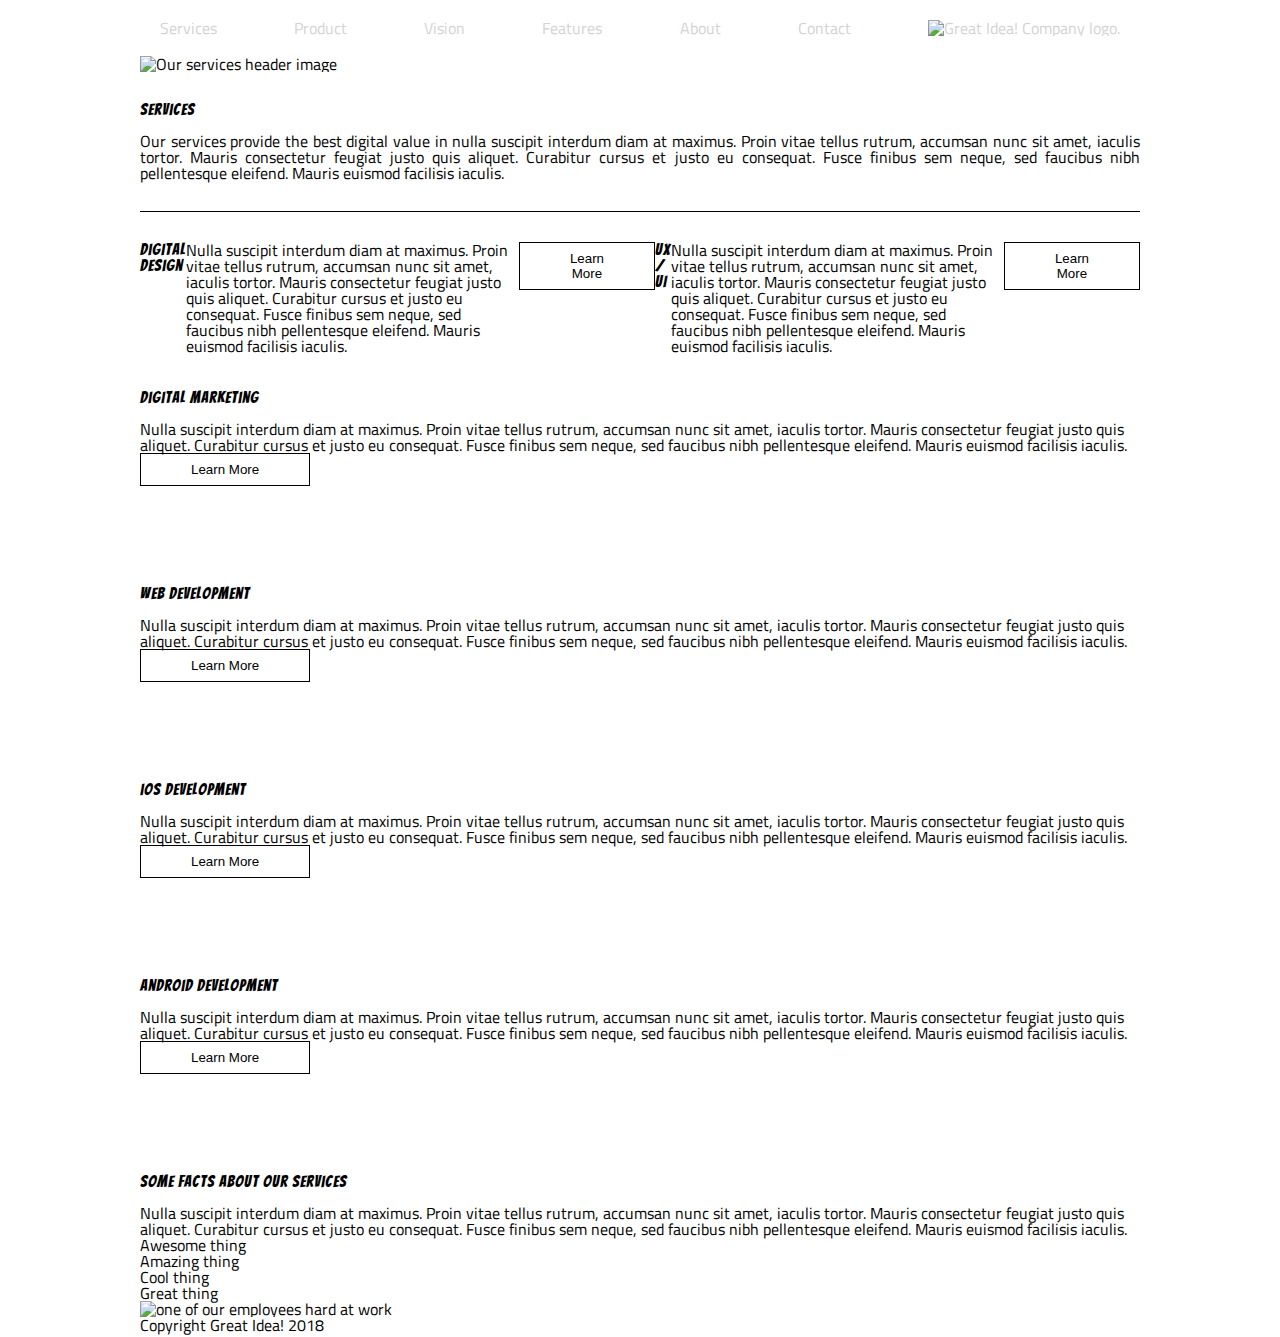
==== great-idea/services.html @ e74dfcd0 "finishedthe services html and started on the css" ====
<!doctype html>

<html lang="en">
<head>
  <meta charset="utf-8">

  <title>Great Idea! - Services</title>

  <link href="https://fonts.googleapis.com/css?family=Bangers|Titillium+Web" rel="stylesheet">
  <link rel="stylesheet" href="css/services.css">

  <!--[if lt IE 9]>
    <script src="https://cdnjs.cloudflare.com/ajax/libs/html5shiv/3.7.3/html5shiv.js"></script>
  <![endif]-->
</head>

<body>

<nav>

  <a href="#">Services</a>
  <a href="#">Product</a>
  <a href="#">Vision</a>
  <a href="#">Features</a>
  <a href="#">About</a>
  <a href="#">Contact</a>

  <a href="index.html"><img class="logo" src="img/logo.png" alt="Great Idea! Company logo."></a>

</nav>

<div class="header-img">

<img class="services-header-img" src="img/services-header.jpg" alt="Our services header image">

</div>

<div id="header">
  <h1>Services</h1>

  <p>Our services provide the best digital value in nulla suscipit interdum diam at maximus. Proin vitae tellus rutrum, accumsan nunc sit amet, iaculis tortor. Mauris consectetur feugiat justo quis aliquet. Curabitur cursus et justo eu consequat. Fusce finibus sem neque, sed faucibus nibh pellentesque eleifend. Mauris euismod facilisis iaculis.</p>

</div>

<div id="cont1">

  <div>
    
  </div><h3>Digital Design</h3>

  <p>Nulla suscipit interdum diam at maximus. Proin vitae tellus rutrum, accumsan nunc sit amet, iaculis tortor. Mauris consectetur feugiat justo quis aliquet. Curabitur cursus et justo eu consequat. Fusce finibus sem neque, sed faucibus nibh pellentesque
  eleifend. Mauris euismod facilisis iaculis.</p>

  <button>Learn More</button>



  <h3>UX / UI</h3>

  <p>Nulla suscipit interdum diam at maximus. Proin vitae tellus rutrum, accumsan nunc sit amet, iaculis tortor. Mauris consectetur feugiat justo quis aliquet. Curabitur cursus et justo eu consequat. Fusce finibus sem neque, sed faucibus nibh pellentesque
  eleifend. Mauris euismod facilisis iaculis.</p>

  <button>Learn More</button>

</div>

<div id="cont2">

  <h3>Digital Marketing</h3>

  <p>Nulla suscipit interdum diam at maximus. Proin vitae tellus rutrum, accumsan nunc sit amet, iaculis tortor. Mauris consectetur feugiat justo quis aliquet. Curabitur cursus et justo eu consequat. Fusce finibus sem neque, sed faucibus nibh pellentesque
  eleifend. Mauris euismod facilisis iaculis.</p>

  <button>Learn More</button>



  <h3>Web Development</h3>

  <p>Nulla suscipit interdum diam at maximus. Proin vitae tellus rutrum, accumsan nunc sit amet, iaculis tortor. Mauris consectetur feugiat justo quis aliquet. Curabitur cursus et justo eu consequat. Fusce finibus sem neque, sed faucibus nibh pellentesque
  eleifend. Mauris euismod facilisis iaculis.</p>

  <button>Learn More</button>

</div>

<div id="cont3">

  <h3>iOS Development</h3>

  <p>Nulla suscipit interdum diam at maximus. Proin vitae tellus rutrum, accumsan nunc sit amet, iaculis tortor. Mauris consectetur feugiat justo quis aliquet. Curabitur cursus et justo eu consequat. Fusce finibus sem neque, sed faucibus nibh pellentesque
  eleifend. Mauris euismod facilisis iaculis.</p>

  <button>Learn More</button>



  <h3>Android Development</h3>

  <p>Nulla suscipit interdum diam at maximus. Proin vitae tellus rutrum, accumsan nunc sit amet, iaculis tortor. Mauris consectetur feugiat justo quis aliquet. Curabitur cursus et justo eu consequat. Fusce finibus sem neque, sed faucibus nibh pellentesque
  eleifend. Mauris euismod facilisis iaculis.</p>

  <button>Learn More</button>

</div>

<footer>

  <h3>Some Facts About Our Services</h3>

  <p>Nulla suscipit interdum diam at maximus. Proin vitae tellus rutrum, accumsan nunc sit amet, iaculis tortor. Mauris consectetur feugiat justo quis aliquet. Curabitur cursus et justo eu consequat. Fusce finibus sem neque, sed faucibus nibh pellentesque
  eleifend. Mauris euismod facilisis iaculis.</p>

  <ul>

    <li>Awesome thing</li>
    <li>Amazing thing</li>
    <li>Cool thing</li>
    <li>Great thing</li>

  </ul>

  <img class="services-info-img" src="img/services-info.png" alt="one of our employees hard at work">

</footer>

<div class="bottom">

<p>Copyright Great Idea! 2018</p>

</div>

</body>

</html>
---- great-idea/css/services.css ----
/* http://meyerweb.com/eric/tools/css/reset/ 
   v2.0 | 20110126
   License: none (public domain)
*/

html, body, div, span, applet, object, iframe,
h1, h2, h3, h4, h5, h6, p, blockquote, pre,
a, abbr, acronym, address, big, cite, code,
del, dfn, em, img, ins, kbd, q, s, samp,
small, strike, strong, sub, sup, tt, var,
b, u, i, center,
dl, dt, dd, ol, ul, li,
fieldset, form, label, legend,
table, caption, tbody, tfoot, thead, tr, th, td,
article, aside, canvas, details, embed, 
figure, figcaption, footer, header, hgroup, 
menu, nav, output, ruby, section, summary,
time, mark, audio, video {
	margin: 0;
	padding: 0;
	border: 0;
	font-size: 100%;
	font: inherit;
	vertical-align: baseline;
}
/* HTML5 display-role reset for older browsers */
article, aside, details, figcaption, figure, 
footer, header, hgroup, menu, nav, section {
	display: block;
}
body {
	line-height: 1;
}
ol, ul {
	list-style: none;
}
blockquote, q {
	quotes: none;
}
blockquote:before, blockquote:after,
q:before, q:after {
	content: '';
	content: none;
}
table {
	border-collapse: collapse;
	border-spacing: 0;
}

/* Set every element's box-sizing to border-box */
* {
    box-sizing: border-box;
}

html, body {
    height: 100%;
    font-family: 'Titillium Web', sans-serif;
}

h1, h2, h3, h4, h5 {
    font-family: 'Bangers', cursive;
    letter-spacing: 1px;
    margin-bottom: 15px;
}
head, body {
	width: 1000px;
	margin: 0 auto;
}

nav{
display: flex;
justify-content:space-between;
align-items:center;
margin:2%;
}

nav a{
    display: flex;
    align-content: center;
    text-decoration: none;
    color: lightgrey;
}

.header-img img{
    width: 100%;
}

button{
    /* border-radius: 12px; */
    background:none;
    border: 1px solid black;
    padding:8px 50px;
    margin-bottom: 10%;

}

#header{
    display: flex;
    flex-direction: column;
    margin: 3% 0;
    padding-bottom: 3%;
    border-bottom: 0.5px solid black;
    text-align: justify;
}

#cont1{
    display: flex;
}
#cont1 div{
    display: flex;
    flex-direction: column;
}
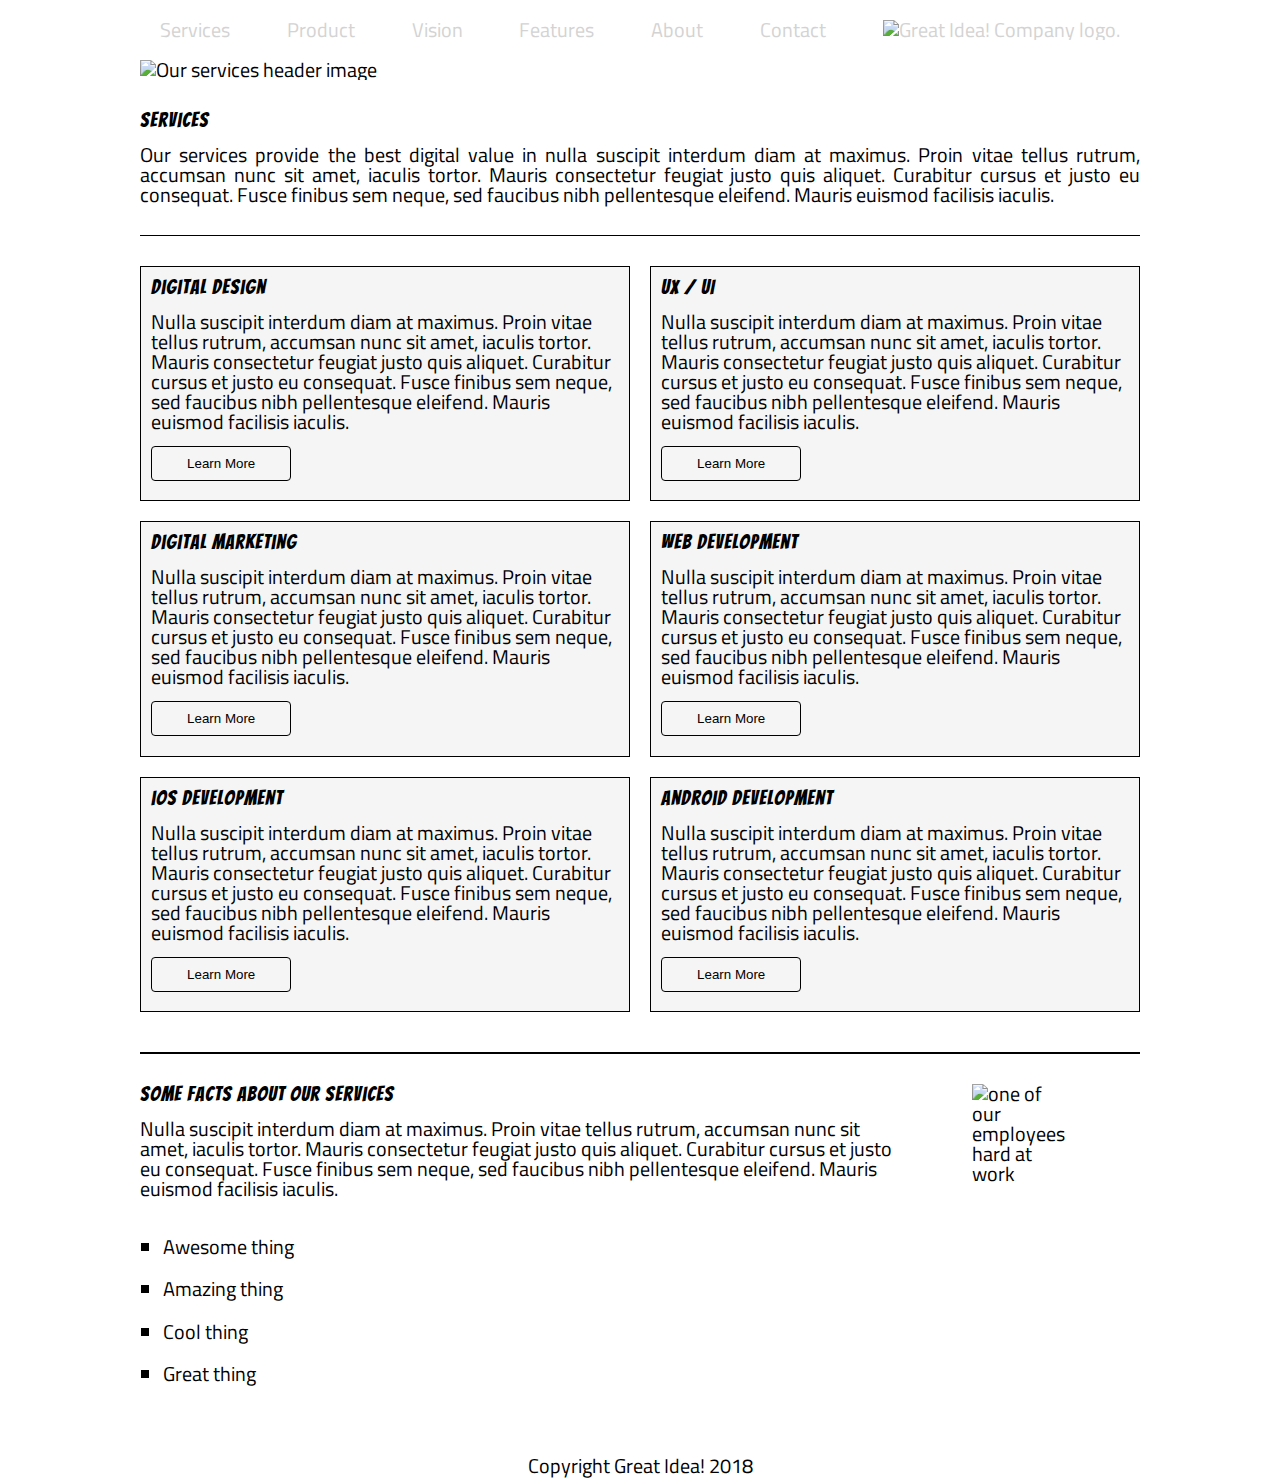
==== commit a2336575: "finished the mvp" ====
--- a/great-idea/services.html
+++ b/great-idea/services.html
@@ -34,6 +34,7 @@
 <img class="services-header-img" src="img/services-header.jpg" alt="Our services header image">
 
 </div>
+<section>
 
 <div id="header">
   <h1>Services</h1>
@@ -44,18 +45,35 @@
 
 <div id="cont1">
 
-  <div>
+  <div class="left">
+
+  <h3>Digital Design</h3>
+
+    <p>Nulla suscipit interdum diam at maximus. Proin vitae tellus rutrum, accumsan nunc sit amet, iaculis tortor. Mauris consectetur feugiat justo quis aliquet. Curabitur cursus et justo eu consequat. Fusce finibus sem neque, sed faucibus nibh pellentesque
+    eleifend. Mauris euismod facilisis iaculis.</p>
     
-  </div><h3>Digital Design</h3>
+    <button>Learn More</button>
 
-  <p>Nulla suscipit interdum diam at maximus. Proin vitae tellus rutrum, accumsan nunc sit amet, iaculis tortor. Mauris consectetur feugiat justo quis aliquet. Curabitur cursus et justo eu consequat. Fusce finibus sem neque, sed faucibus nibh pellentesque
-  eleifend. Mauris euismod facilisis iaculis.</p>
+  </div>
+  
+  <div class="right"> 
 
-  <button>Learn More</button>
+    <h3>UX / UI</h3>
 
+    <p>Nulla suscipit interdum diam at maximus. Proin vitae tellus rutrum, accumsan nunc sit amet, iaculis tortor. Mauris consectetur feugiat justo quis aliquet. Curabitur cursus et justo eu consequat. Fusce finibus sem neque, sed faucibus nibh pellentesque
+    eleifend. Mauris euismod facilisis iaculis.</p>
 
+    <button>Learn More</button>
 
-  <h3>UX / UI</h3>
+  </div>
+
+</div>
+
+<div id="cont2">
+
+  <div class="left">
+
+  <h3>Digital Marketing</h3>
 
   <p>Nulla suscipit interdum diam at maximus. Proin vitae tellus rutrum, accumsan nunc sit amet, iaculis tortor. Mauris consectetur feugiat justo quis aliquet. Curabitur cursus et justo eu consequat. Fusce finibus sem neque, sed faucibus nibh pellentesque
   eleifend. Mauris euismod facilisis iaculis.</p>
@@ -64,16 +82,8 @@
 
 </div>
 
-<div id="cont2">
 
-  <h3>Digital Marketing</h3>
-
-  <p>Nulla suscipit interdum diam at maximus. Proin vitae tellus rutrum, accumsan nunc sit amet, iaculis tortor. Mauris consectetur feugiat justo quis aliquet. Curabitur cursus et justo eu consequat. Fusce finibus sem neque, sed faucibus nibh pellentesque
-  eleifend. Mauris euismod facilisis iaculis.</p>
-
-  <button>Learn More</button>
-
-
+<div class="right">
 
   <h3>Web Development</h3>
 
@@ -84,7 +94,11 @@
 
 </div>
 
+</div>
+
 <div id="cont3">
+
+  <div class="left">
 
   <h3>iOS Development</h3>
 
@@ -93,7 +107,9 @@
 
   <button>Learn More</button>
 
+  </div>
 
+  <div class="right"> 
 
   <h3>Android Development</h3>
 
@@ -104,8 +120,10 @@
 
 </div>
 
+</section>
+
 <footer>
-
+  <div>
   <h3>Some Facts About Our Services</h3>
 
   <p>Nulla suscipit interdum diam at maximus. Proin vitae tellus rutrum, accumsan nunc sit amet, iaculis tortor. Mauris consectetur feugiat justo quis aliquet. Curabitur cursus et justo eu consequat. Fusce finibus sem neque, sed faucibus nibh pellentesque
@@ -120,7 +138,12 @@
 
   </ul>
 
-  <img class="services-info-img" src="img/services-info.png" alt="one of our employees hard at work">
+  </div>
+
+  <div class="bottom-img">
+    <img class="services-info-img" src="img/services-info.png" alt="one of our employees hard at work">
+
+  </div>
 
 </footer>
 
--- a/great-idea/css/services.css
+++ b/great-idea/css/services.css
@@ -29,7 +29,8 @@
 	display: block;
 }
 body {
-	line-height: 1;
+    line-height: 1;
+    font-size: 20px;
 }
 ol, ul {
 	list-style: none;
@@ -85,15 +86,6 @@
     width: 100%;
 }
 
-button{
-    /* border-radius: 12px; */
-    background:none;
-    border: 1px solid black;
-    padding:8px 50px;
-    margin-bottom: 10%;
-
-}
-
 #header{
     display: flex;
     flex-direction: column;
@@ -103,10 +95,99 @@
     text-align: justify;
 }
 
+section{
+margin: 3% 0;
+}
+
 #cont1{
     display: flex;
+    text-align: left;
 }
+
 #cont1 div{
     display: flex;
     flex-direction: column;
-}+}
+
+ .left{
+    border: 1px solid black;
+    padding:1%;
+    margin-right: 2%;
+    margin-bottom: 2%;
+    background: whitesmoke;
+    }
+.left p{
+    margin-bottom: 3%;
+}
+
+.right{
+    border: 1px solid black;
+    padding:1%;
+    margin-bottom: 2%;
+    background: whitesmoke;
+}
+.right p{
+    margin-bottom: 3%;
+}
+
+#cont2{
+    display: flex;
+}
+
+#cont2 div{
+    display: flex;
+    flex-direction: column;
+}
+
+#cont3{
+    display: flex;
+}
+
+#cont3 div{
+    display: flex;
+    flex-direction: column;
+}
+
+
+button{
+    border-radius: 4px;
+    background:none;
+    border: 1px solid black;
+    padding:9px;
+    width: 30%;
+    margin-bottom: 2%;
+    
+}
+
+section{
+    border-bottom: 2px solid black;
+    padding-bottom: 2%;
+}
+
+footer {
+    display: flex;
+    margin-bottom: 5%;
+}
+footer div{
+    display: flex;
+    flex-direction: column;
+    margin-right: 7%;
+    justify-content: space-between;
+}
+
+footer p{
+ margin-bottom: 5%;
+}
+
+footer ul{
+    list-style-type: square;
+    padding-left: 3%;
+}
+footer li{
+    margin-bottom: 3%;
+}
+.bottom{
+    display: flex;
+    flex-direction: column;
+    align-items: center;
+}
